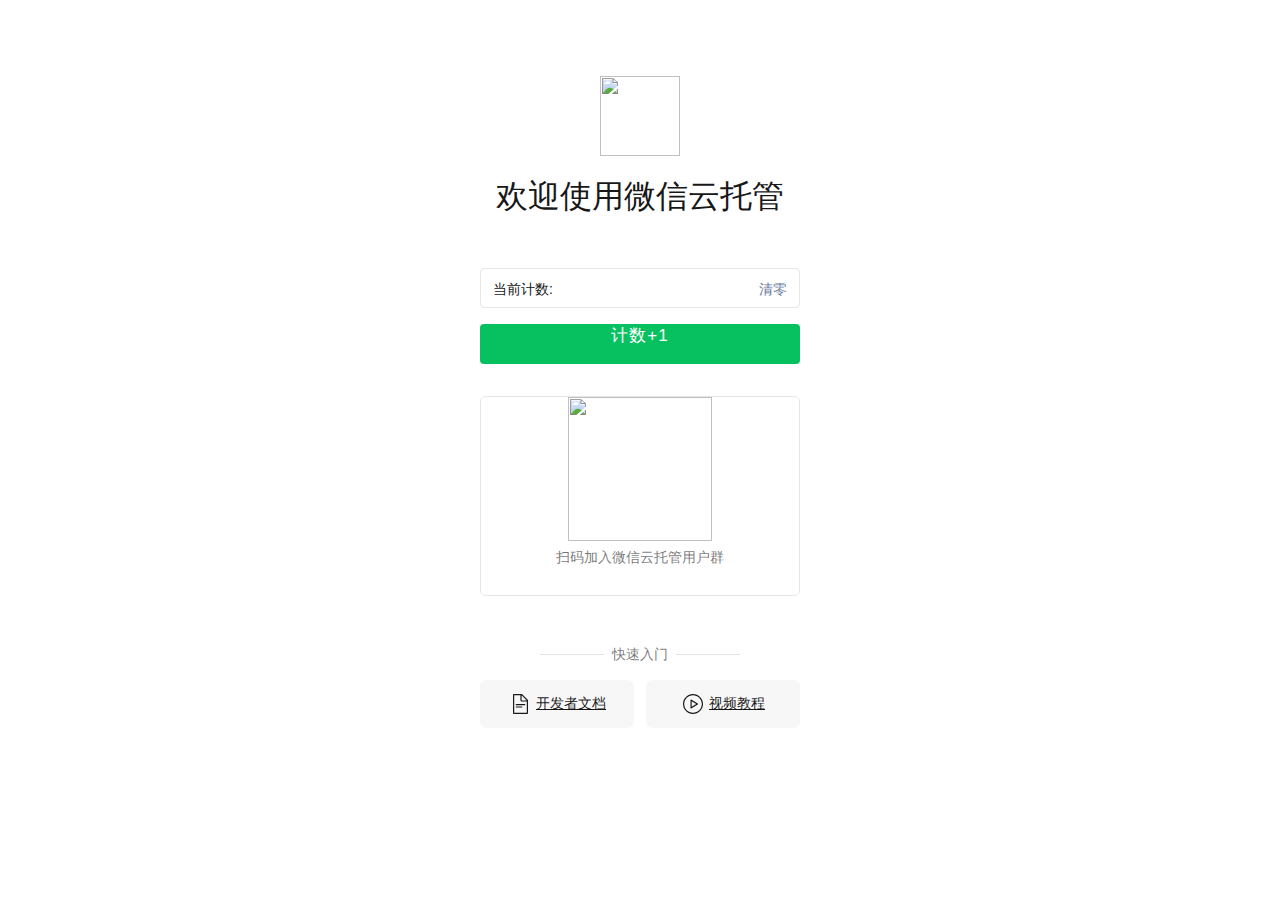
==== index.html @ 98ef762c "init" ====
<!DOCTYPE html>
<html>

<head>
  <meta charset="utf-8" />
  <link rel="shortcut icon"
    href="https://static-index-4gtuqm3bfa95c963-1304825656.tcloudbaseapp.com/official-website/favicon.svg"
    mce_href="https://static-index-4gtuqm3bfa95c963-1304825656.tcloudbaseapp.com/official-website/favicon.svg"
    type="image/x-icon" />
  <meta name="viewport"
    content="width=device-width, initial-scale=1.0, minimum-scale=1.0, maximum-scale=1.0, user-scalable=no" />
  <link href="https://cdn.jsdelivr.net/npm/bootstrap@5.1.3/dist/css/bootstrap.min.css" rel="stylesheet"
    integrity="sha384-1BmE4kWBq78iYhFldvKuhfTAU6auU8tT94WrHftjDbrCEXSU1oBoqyl2QvZ6jIW3" crossorigin="anonymous" />
  <title>欢迎使用微信云托管</title>
  <style>
    body {
      font-family: -apple-system, BlinkMacSystemFont, "Segoe UI", "Droid Sans", "Helvetica Neue", "PingFang SC", "Hiragino Sans GB", "Droid Sans Fallback", "Microsoft YaHei", sans-serif;
    }

    .title-logo {
      width: 80px;
      height: 80px;
    }

    .container {
      display: flex;
      flex-direction: column;
      align-items: center;
    }

    @media screen and (min-width:1200px) {
      body .container {
        margin-top: 160px;
        margin-bottom: 272px;
      }
    }

    @media screen and (max-width:1919px) {
      body .container {
        margin-top: 76px;
        margin-bottom: 128px;
      }
    }

    .container {
      display: flex;
      flex-direction: column;
      align-items: center;
    }

    .count-button {
      width: 320px;
      height: 40px;
      box-sizing: border-box;
      margin: 16px 8px;
      font-weight: 500;
      font-size: 17px;
      color: #FFFFFF;
      letter-spacing: 1px;
      text-align: center;
      border-radius: 4px;
    }

    .count-number {
      align-self: flex-start;
      opacity: 0.9;
      font-weight: 500;
      font-size: 14px;
      color: #000000;
    }

    .count-reset {
      color: #576b95;
      cursor: pointer;
      margin-left: auto;
    }

    .count-text {
      width: 320px;
      height: 40px;
      padding: 0 12px;
      margin: 0 auto;
      line-height: 40px;
      text-align: left;
      display: flex;
      border: 1px solid rgba(0, 0, 0, 0.1);
      border-radius: 4px;
      opacity: 0.9;
      box-sizing: border-box;
      font-weight: 400;
      font-size: 14px;
      color: #000000;
    }

    .quote {
      font-size: 12px;
    }

    .qrcode {
      height: 144px;
      width: 144px;
      display: block;
      margin: 0 auto;
    }

    .title {
      display: flex;
      align-items: center;
      justify-content: center;
      flex-direction: column;
      width: 320px;
    }

    .title-text {
      width: 320px;
      height: 48px;
      text-align: center;
      margin-top: 16px;
      font-size: 32px;
      opacity: 0.9;
      font-weight: 500;
      font-size: 32px;
      color: #000000;
      letter-spacing: 0;
      line-height: 48px;
    }

    .counter-container {
      margin-top: 48px;
    }

    .hr {
      text-align: center;
      position: relative;
      z-index: 2;
      height: 20px;
      line-height: 20px;
    }

    .hr::after {
      position: absolute;
      content: '';
      top: 10px;
      left: 60px;
      width: 200px;
      border-bottom: 1px solid rgba(0, 0, 0, .1);
      z-index: -1;
    }

    .hr small {
      display: inline-block;
      background-color: white;
    }

    .hr-text {
      display: inline-block;
      height: 20px;
      font-weight: 400;
      font-size: 14px;
      color: rgba(0, 0, 0, 0.55);
      letter-spacing: 0;
      text-align: center;
      z-index: 2;
      background-color: white;
      padding: 0 8px;
      line-height: 20px;
    }

    .link-button {
      width: 154px;
      height: 48px;
      box-sizing: border-box;
      font-weight: 400;
      font-size: 14px;
      color: rgba(0, 0, 0, 0.90);
      letter-spacing: 0;
      text-align: center;
      background: rgba(0, 0, 0, 0.03);
      border-radius: 6px;
      display: flex;
      align-items: center;
      justify-content: center;
    }

    .card {
      margin-top: 16px;
      width: 320px;
      height: 200px;
      box-sizing: border-box;
      border: 1px solid rgba(0, 0, 0, 0.10);
      border-radius: 5.71px;
      position: relative;
    }

    .card-text {
      text-align: center;
      font-weight: 400;
      font-size: 14px;
      color: rgba(0, 0, 0, 0.55);
      letter-spacing: 0;
    }
  </style>
</head>

<body>
  <div class="container">
    <div class="title">
      <img class="title-logo"
        src="https://static-index-4gtuqm3bfa95c963-1304825656.tcloudbaseapp.com/official-website/favicon.svg" />
      <div style="display: inline; margin-bottom: 48px" class="title-text">欢迎使用微信云托管</div>
    </div>
    <div style="text-align: center; display: flex; flex-direction: column; align-items: center; margin: 0">
      <span class="count-text">
        <span style="margin-right: 16px;">当前计数:</span>
        <span class="count-number"></span>
        <span class="count-reset" onclick="set('clear')">清零</span>
      </span>
      <a class="btn btn-success btn-lg count-button" style="background: #07c160; border: 0"
        onclick="set('inc')">计数+1</a>
      <div class="card" style="width: 320px; margin-bottom: 48px;">
        <div class="card-body">
          <img class="qrcode middle"
            src="https://qcloudimg.tencent-cloud.cn/raw/89b46988d3cd73d8a56e76a1b82bb377.png" />
          <small class="card-text" style="display: flex; justify-content: center; margin-top: 8px">扫码加入微信云托管用户群</small>
        </div>
      </div>
      <div>
        <div class="hr">
          <span class="hr-text">快速入门</span>
        </div>
        <div style="display: flex; justify-content: space-between; margin-top: 16px;">
          <a class="btn btn-light btn-lg link-button" style="border: 0; box-shadow: none; margin-right: 12px;"
            href="https://developers.weixin.qq.com/miniprogram/dev/wxcloudrun/src/basic/intro.html" target="_blank"
            rel="noopener noreferrer">
            <svg xmlns="http://www.w3.org/2000/svg" xmlns:xlink="http://www.w3.org/1999/xlink" width="24px"
              height="24px" viewBox="0 0 24 24">
              <title>icons_outline_warrant copy</title>
              <g id="icons_outline_warrant-copy" stroke="none" stroke-width="1" fill="none" fill-rule="evenodd">
                <g id="0.&#x56FE;&#x6807;/&#x7EBF;&#x578B;/icons_outlined_copy">
                  <rect id="Rectangle" x="0" y="0" width="20" height="20"></rect>
                  <path
                    d="M13.9979043,2 L20,8 L20,21.0013542 C20,21.5542301 19.5541613,22 19.0041915,22 L5.99580851,22 C5.44892021,22 5,21.552891 5,21.0013542 L5,2.99864581 C5,2.44576991 5.44583866,2 5.99580851,2 L13.9979043,2 Z M12.399,3.2 L6.2,3.2 L6.2,20.8 L18.8,20.8 L18.8,9.6 L14,9.6 C13.1163444,9.6 12.4,8.8836556 12.4,8 L12.399,3.2 Z M14.2,14.4 L14.2,15.6 L7.8,15.6 L7.8,14.4 L14.2,14.4 Z M17.2,12 L17.2,13.2 L7.8,13.2 L7.8,12 L17.2,12 Z M13.599,3.299 L13.6,8 C13.6,8.2209139 13.7790861,8.4 14,8.4 L18.703,8.4 L13.599,3.299 Z"
                    id="Combined-Shape" fill-opacity="0.9" fill="#000000"></path>
                </g>
              </g>
            </svg>
            <span style="margin-left: 4px">开发者文档</span></a>
          <a class="btn btn-light btn-lg link-button" style="border: 0; box-shadow: none;"
            href="https://developers.weixin.qq.com/community/business/course/00068c2c0106c0667f5b01d015b80d"
            target="_blank" rel="noopener noreferrer">
            <svg xmlns="http://www.w3.org/2000/svg" xmlns:xlink="http://www.w3.org/1999/xlink" width="24px"
              height="24px" viewBox="0 0 24 24">
              <title>icons_outlined_play</title>
              <g id="&#x573A;&#x666F;&#x5316;&#x90E8;&#x7F72;" stroke="none" stroke-width="1" fill="none"
                fill-rule="evenodd">
                <g id="icons_outlined_play">
                  <rect id="Rectangle-664" x="0" y="0" width="20" height="20"></rect>
                  <path
                    d="M12,20.8 C16.8601058,20.8 20.8,16.8601058 20.8,12 C20.8,7.1398942 16.8601058,3.2 12,3.2 C7.1398942,3.2 3.2,7.1398942 3.2,12 C3.2,16.8601058 7.1398942,20.8 12,20.8 Z M12,22 C6.4771525,22 2,17.5228475 2,12 C2,6.4771525 6.4771525,2 12,2 C17.5228475,2 22,6.4771525 22,12 C22,17.5228475 17.5228475,22 12,22 Z M10.7,14.8349028 L15.2358445,12 L10.7,9.16509717 L10.7,14.8349028 Z M10.2649995,7.47812467 L16.8216014,11.5760008 C17.0557696,11.722356 17.1269562,12.0308312 16.980601,12.2649995 C16.9403607,12.329384 16.8859859,12.3837588 16.8216014,12.4239992 L10.2649995,16.5218753 C10.0308312,16.6682305 9.72235601,16.5970439 9.57600085,16.3628756 C9.52633472,16.2834098 9.5,16.191586 9.5,16.0978762 L9.5,7.90212382 C9.5,7.62598145 9.72385763,7.40212382 10,7.40212382 C10.0937099,7.40212382 10.1855337,7.42845854 10.2649995,7.47812467 Z"
                    id="Oval-78" fill-opacity="0.9" fill="#000000"></path>
                </g>
              </g>
            </svg>
            <span style="margin-left: 4px">视频教程</span></a>
        </div>
      </div>
    </div>
  </div>
</body>
<script src="https://mat1.gtimg.com/www/asset/lib/jquery/jquery/jquery-1.11.1.min.js"></script>
<script src="https://cdn.jsdelivr.net/npm/bootstrap@5.1.3/dist/js/bootstrap.bundle.min.js"
  integrity="sha384-ka7Sk0Gln4gmtz2MlQnikT1wXgYsOg+OMhuP+IlRH9sENBO0LRn5q+8nbTov4+1p" crossorigin="anonymous"></script>
<script>
  init();
  function init() {
    $.ajax("/api/count", {
      method: "get",
    }).done(function (res) {
      if (res && res.data !== undefined) {
        $(".count-number").html(res.data);
      }
    });
  }
  function set(action) {
    $.ajax("/api/count", {
      method: "POST",
      contentType: "application/json; charset=utf-8",
      dataType: "json",
      data: JSON.stringify({
        action: action,
      }),
    }).done(function (res) {
      if (res && res.data !== undefined) {
        $(".count-number").html(res.data);
      }
    });
  }
</script>

</html>
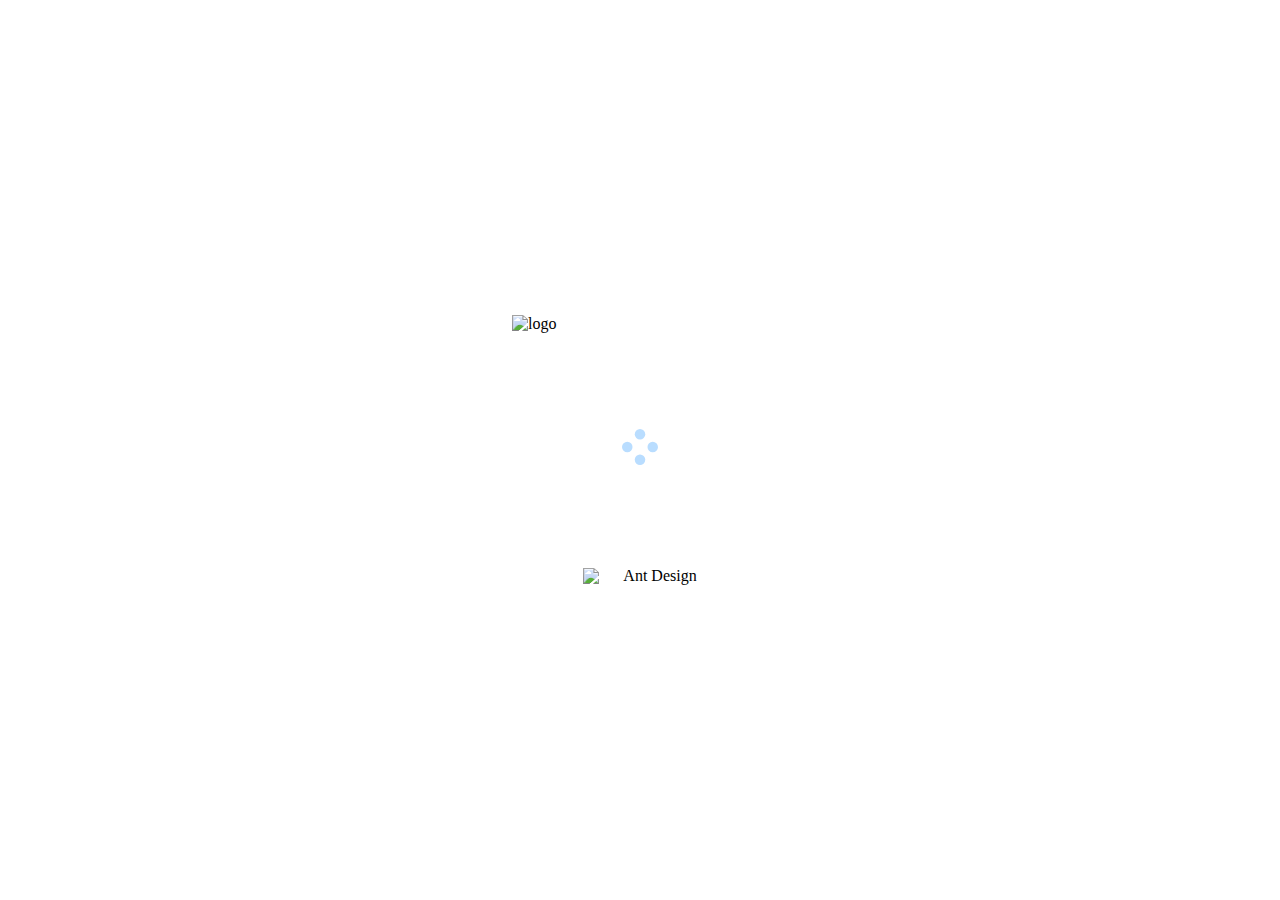
==== commit eeaddc17: "modify account" ====
--- a/index.html
+++ b/index.html
@@ -1,300 +1,260 @@
 <!DOCTYPE html>
-<html>
-
-<head>
-  <meta charset="utf-8" />
-  <link rel="shortcut icon"
-    href="https://static-index-4gtuqm3bfa95c963-1304825656.tcloudbaseapp.com/official-website/favicon.svg"
-    mce_href="https://static-index-4gtuqm3bfa95c963-1304825656.tcloudbaseapp.com/official-website/favicon.svg"
-    type="image/x-icon" />
-  <meta name="viewport"
-    content="width=device-width, initial-scale=1.0, minimum-scale=1.0, maximum-scale=1.0, user-scalable=no" />
-  <link href="https://cdn.jsdelivr.net/npm/bootstrap@5.1.3/dist/css/bootstrap.min.css" rel="stylesheet"
-    integrity="sha384-1BmE4kWBq78iYhFldvKuhfTAU6auU8tT94WrHftjDbrCEXSU1oBoqyl2QvZ6jIW3" crossorigin="anonymous" />
-  <title>欢迎使用微信云托管</title>
-  <style>
-    body {
-      font-family: -apple-system, BlinkMacSystemFont, "Segoe UI", "Droid Sans", "Helvetica Neue", "PingFang SC", "Hiragino Sans GB", "Droid Sans Fallback", "Microsoft YaHei", sans-serif;
-    }
-
-    .title-logo {
-      width: 80px;
-      height: 80px;
-    }
-
-    .container {
-      display: flex;
-      flex-direction: column;
-      align-items: center;
-    }
-
-    @media screen and (min-width:1200px) {
-      body .container {
-        margin-top: 160px;
-        margin-bottom: 272px;
-      }
-    }
-
-    @media screen and (max-width:1919px) {
-      body .container {
-        margin-top: 76px;
-        margin-bottom: 128px;
-      }
-    }
-
-    .container {
-      display: flex;
-      flex-direction: column;
-      align-items: center;
-    }
-
-    .count-button {
-      width: 320px;
-      height: 40px;
-      box-sizing: border-box;
-      margin: 16px 8px;
-      font-weight: 500;
-      font-size: 17px;
-      color: #FFFFFF;
-      letter-spacing: 1px;
-      text-align: center;
-      border-radius: 4px;
-    }
-
-    .count-number {
-      align-self: flex-start;
-      opacity: 0.9;
-      font-weight: 500;
-      font-size: 14px;
-      color: #000000;
-    }
-
-    .count-reset {
-      color: #576b95;
-      cursor: pointer;
-      margin-left: auto;
-    }
-
-    .count-text {
-      width: 320px;
-      height: 40px;
-      padding: 0 12px;
-      margin: 0 auto;
-      line-height: 40px;
-      text-align: left;
-      display: flex;
-      border: 1px solid rgba(0, 0, 0, 0.1);
-      border-radius: 4px;
-      opacity: 0.9;
-      box-sizing: border-box;
-      font-weight: 400;
-      font-size: 14px;
-      color: #000000;
-    }
-
-    .quote {
-      font-size: 12px;
-    }
-
-    .qrcode {
-      height: 144px;
-      width: 144px;
-      display: block;
-      margin: 0 auto;
-    }
-
-    .title {
-      display: flex;
-      align-items: center;
-      justify-content: center;
-      flex-direction: column;
-      width: 320px;
-    }
-
-    .title-text {
-      width: 320px;
-      height: 48px;
-      text-align: center;
-      margin-top: 16px;
-      font-size: 32px;
-      opacity: 0.9;
-      font-weight: 500;
-      font-size: 32px;
-      color: #000000;
-      letter-spacing: 0;
-      line-height: 48px;
-    }
-
-    .counter-container {
-      margin-top: 48px;
-    }
-
-    .hr {
-      text-align: center;
-      position: relative;
-      z-index: 2;
-      height: 20px;
-      line-height: 20px;
-    }
-
-    .hr::after {
-      position: absolute;
-      content: '';
-      top: 10px;
-      left: 60px;
-      width: 200px;
-      border-bottom: 1px solid rgba(0, 0, 0, .1);
-      z-index: -1;
-    }
-
-    .hr small {
-      display: inline-block;
-      background-color: white;
-    }
-
-    .hr-text {
-      display: inline-block;
-      height: 20px;
-      font-weight: 400;
-      font-size: 14px;
-      color: rgba(0, 0, 0, 0.55);
-      letter-spacing: 0;
-      text-align: center;
-      z-index: 2;
-      background-color: white;
-      padding: 0 8px;
-      line-height: 20px;
-    }
-
-    .link-button {
-      width: 154px;
-      height: 48px;
-      box-sizing: border-box;
-      font-weight: 400;
-      font-size: 14px;
-      color: rgba(0, 0, 0, 0.90);
-      letter-spacing: 0;
-      text-align: center;
-      background: rgba(0, 0, 0, 0.03);
-      border-radius: 6px;
-      display: flex;
-      align-items: center;
-      justify-content: center;
-    }
-
-    .card {
-      margin-top: 16px;
-      width: 320px;
-      height: 200px;
-      box-sizing: border-box;
-      border: 1px solid rgba(0, 0, 0, 0.10);
-      border-radius: 5.71px;
-      position: relative;
-    }
-
-    .card-text {
-      text-align: center;
-      font-weight: 400;
-      font-size: 14px;
-      color: rgba(0, 0, 0, 0.55);
-      letter-spacing: 0;
-    }
-  </style>
-</head>
-
-<body>
-  <div class="container">
-    <div class="title">
-      <img class="title-logo"
-        src="https://static-index-4gtuqm3bfa95c963-1304825656.tcloudbaseapp.com/official-website/favicon.svg" />
-      <div style="display: inline; margin-bottom: 48px" class="title-text">欢迎使用微信云托管</div>
-    </div>
-    <div style="text-align: center; display: flex; flex-direction: column; align-items: center; margin: 0">
-      <span class="count-text">
-        <span style="margin-right: 16px;">当前计数:</span>
-        <span class="count-number"></span>
-        <span class="count-reset" onclick="set('clear')">清零</span>
-      </span>
-      <a class="btn btn-success btn-lg count-button" style="background: #07c160; border: 0"
-        onclick="set('inc')">计数+1</a>
-      <div class="card" style="width: 320px; margin-bottom: 48px;">
-        <div class="card-body">
-          <img class="qrcode middle"
-            src="https://qcloudimg.tencent-cloud.cn/raw/89b46988d3cd73d8a56e76a1b82bb377.png" />
-          <small class="card-text" style="display: flex; justify-content: center; margin-top: 8px">扫码加入微信云托管用户群</small>
+<html lang="en">
+  <head>
+    <meta charset="UTF-8" />
+    <meta name="theme-color" content="#1890ff" />
+    <meta http-equiv="X-UA-Compatible" content="IE=edge" />
+    <meta
+      name="keywords"
+      content="antd,umi,umijs,ant design,Scaffolding, layout, Ant Design, project, Pro, admin, console, homepage, out-of-the-box, middle and back office, solution, component library"
+    />
+    <meta
+      name="description"
+      content="
+    An out-of-box UI solution for enterprise applications as a React boilerplate."
+    />
+    <meta
+      name="description"
+      content="
+      Out-of-the-box mid-stage front-end/design solution."
+    />
+    <meta
+      name="viewport"
+      content="width=device-width, initial-scale=1.0, maximum-scale=1.0, user-scalable=0"
+    />
+    <title>新发地后台管理系统</title>
+    <link rel="icon" href="/favicon.ico" type="image/x-icon" />
+    <link rel="stylesheet" href="/umi.f733332f.css" />
+    <script>
+      window.routerBase = "/";
+    </script>
+    <script>
+      //! umi version: 3.5.41
+    </script>
+  </head>
+
+  <body>
+    <noscript>
+      <div class="noscript-container">
+        Hi there! Please
+        <div class="noscript-enableJS">
+          <a
+            href="https://www.enablejavascript.io/en"
+            target="_blank"
+            rel="noopener noreferrer"
+          >
+            <b>enable Javascript</b>
+          </a>
         </div>
+        in your browser to use Ant Design, Out-of-the-box mid-stage front/design
+        solution!
       </div>
-      <div>
-        <div class="hr">
-          <span class="hr-text">快速入门</span>
+    </noscript>
+    <div id="root">
+      <style>
+        html,
+        body,
+        #root {
+          height: 100%;
+          margin: 0;
+          padding: 0;
+        }
+
+        #root {
+          background-repeat: no-repeat;
+          background-size: 100% auto;
+        }
+
+        .noscript-container {
+          display: flex;
+          align-content: center;
+          justify-content: center;
+          margin-top: 90px;
+          font-size: 20px;
+          font-family: "Lucida Sans", "Lucida Sans Regular", "Lucida Grande",
+            "Lucida Sans Unicode", Geneva, Verdana, sans-serif;
+        }
+
+        .noscript-enableJS {
+          padding-right: 3px;
+          padding-left: 3px;
+        }
+
+        .page-loading-warp {
+          display: flex;
+          align-items: center;
+          justify-content: center;
+          padding: 98px;
+        }
+
+        .ant-spin {
+          position: absolute;
+          display: none;
+          -webkit-box-sizing: border-box;
+          box-sizing: border-box;
+          margin: 0;
+          padding: 0;
+          color: rgba(0, 0, 0, 0.65);
+          color: #1890ff;
+          font-size: 14px;
+          font-variant: tabular-nums;
+          line-height: 1.5;
+          text-align: center;
+          list-style: none;
+          opacity: 0;
+          -webkit-transition: -webkit-transform 0.3s
+            cubic-bezier(0.78, 0.14, 0.15, 0.86);
+          transition: -webkit-transform 0.3s
+            cubic-bezier(0.78, 0.14, 0.15, 0.86);
+          transition: transform 0.3s cubic-bezier(0.78, 0.14, 0.15, 0.86);
+          transition: transform 0.3s cubic-bezier(0.78, 0.14, 0.15, 0.86),
+            -webkit-transform 0.3s cubic-bezier(0.78, 0.14, 0.15, 0.86);
+          -webkit-font-feature-settings: "tnum";
+          font-feature-settings: "tnum";
+        }
+
+        .ant-spin-spinning {
+          position: static;
+          display: inline-block;
+          opacity: 1;
+        }
+
+        .ant-spin-dot {
+          position: relative;
+          display: inline-block;
+          width: 20px;
+          height: 20px;
+          font-size: 20px;
+        }
+
+        .ant-spin-dot-item {
+          position: absolute;
+          display: block;
+          width: 9px;
+          height: 9px;
+          background-color: #1890ff;
+          border-radius: 100%;
+          -webkit-transform: scale(0.75);
+          -ms-transform: scale(0.75);
+          transform: scale(0.75);
+          -webkit-transform-origin: 50% 50%;
+          -ms-transform-origin: 50% 50%;
+          transform-origin: 50% 50%;
+          opacity: 0.3;
+          -webkit-animation: antspinmove 1s infinite linear alternate;
+          animation: antSpinMove 1s infinite linear alternate;
+        }
+
+        .ant-spin-dot-item:nth-child(1) {
+          top: 0;
+          left: 0;
+        }
+
+        .ant-spin-dot-item:nth-child(2) {
+          top: 0;
+          right: 0;
+          -webkit-animation-delay: 0.4s;
+          animation-delay: 0.4s;
+        }
+
+        .ant-spin-dot-item:nth-child(3) {
+          right: 0;
+          bottom: 0;
+          -webkit-animation-delay: 0.8s;
+          animation-delay: 0.8s;
+        }
+
+        .ant-spin-dot-item:nth-child(4) {
+          bottom: 0;
+          left: 0;
+          -webkit-animation-delay: 1.2s;
+          animation-delay: 1.2s;
+        }
+
+        .ant-spin-dot-spin {
+          -webkit-transform: rotate(45deg);
+          -ms-transform: rotate(45deg);
+          transform: rotate(45deg);
+          -webkit-animation: antrotate 1.2s infinite linear;
+          animation: antRotate 1.2s infinite linear;
+        }
+
+        .ant-spin-lg .ant-spin-dot {
+          width: 32px;
+          height: 32px;
+          font-size: 32px;
+        }
+
+        .ant-spin-lg .ant-spin-dot i {
+          width: 14px;
+          height: 14px;
+        }
+
+        @media all and (-ms-high-contrast: none), (-ms-high-contrast: active) {
+          .ant-spin-blur {
+            background: #fff;
+            opacity: 0.5;
+          }
+        }
+
+        @-webkit-keyframes antSpinMove {
+          to {
+            opacity: 1;
+          }
+        }
+
+        @keyframes antSpinMove {
+          to {
+            opacity: 1;
+          }
+        }
+
+        @-webkit-keyframes antRotate {
+          to {
+            -webkit-transform: rotate(405deg);
+            transform: rotate(405deg);
+          }
+        }
+
+        @keyframes antRotate {
+          to {
+            -webkit-transform: rotate(405deg);
+            transform: rotate(405deg);
+          }
+        }
+      </style>
+      <div
+        style="
+          display: flex;
+          flex-direction: column;
+          align-items: center;
+          justify-content: center;
+          height: 100%;
+          min-height: 420px;
+        "
+      >
+        <img src="/pro_icon.svg" alt="logo" width="256" />
+        <div class="page-loading-warp">
+          <div class="ant-spin ant-spin-lg ant-spin-spinning">
+            <span class="ant-spin-dot ant-spin-dot-spin"
+              ><i class="ant-spin-dot-item"></i><i class="ant-spin-dot-item"></i
+              ><i class="ant-spin-dot-item"></i><i class="ant-spin-dot-item"></i
+            ></span>
+          </div>
         </div>
-        <div style="display: flex; justify-content: space-between; margin-top: 16px;">
-          <a class="btn btn-light btn-lg link-button" style="border: 0; box-shadow: none; margin-right: 12px;"
-            href="https://developers.weixin.qq.com/miniprogram/dev/wxcloudrun/src/basic/intro.html" target="_blank"
-            rel="noopener noreferrer">
-            <svg xmlns="http://www.w3.org/2000/svg" xmlns:xlink="http://www.w3.org/1999/xlink" width="24px"
-              height="24px" viewBox="0 0 24 24">
-              <title>icons_outline_warrant copy</title>
-              <g id="icons_outline_warrant-copy" stroke="none" stroke-width="1" fill="none" fill-rule="evenodd">
-                <g id="0.&#x56FE;&#x6807;/&#x7EBF;&#x578B;/icons_outlined_copy">
-                  <rect id="Rectangle" x="0" y="0" width="20" height="20"></rect>
-                  <path
-                    d="M13.9979043,2 L20,8 L20,21.0013542 C20,21.5542301 19.5541613,22 19.0041915,22 L5.99580851,22 C5.44892021,22 5,21.552891 5,21.0013542 L5,2.99864581 C5,2.44576991 5.44583866,2 5.99580851,2 L13.9979043,2 Z M12.399,3.2 L6.2,3.2 L6.2,20.8 L18.8,20.8 L18.8,9.6 L14,9.6 C13.1163444,9.6 12.4,8.8836556 12.4,8 L12.399,3.2 Z M14.2,14.4 L14.2,15.6 L7.8,15.6 L7.8,14.4 L14.2,14.4 Z M17.2,12 L17.2,13.2 L7.8,13.2 L7.8,12 L17.2,12 Z M13.599,3.299 L13.6,8 C13.6,8.2209139 13.7790861,8.4 14,8.4 L18.703,8.4 L13.599,3.299 Z"
-                    id="Combined-Shape" fill-opacity="0.9" fill="#000000"></path>
-                </g>
-              </g>
-            </svg>
-            <span style="margin-left: 4px">开发者文档</span></a>
-          <a class="btn btn-light btn-lg link-button" style="border: 0; box-shadow: none;"
-            href="https://developers.weixin.qq.com/community/business/course/00068c2c0106c0667f5b01d015b80d"
-            target="_blank" rel="noopener noreferrer">
-            <svg xmlns="http://www.w3.org/2000/svg" xmlns:xlink="http://www.w3.org/1999/xlink" width="24px"
-              height="24px" viewBox="0 0 24 24">
-              <title>icons_outlined_play</title>
-              <g id="&#x573A;&#x666F;&#x5316;&#x90E8;&#x7F72;" stroke="none" stroke-width="1" fill="none"
-                fill-rule="evenodd">
-                <g id="icons_outlined_play">
-                  <rect id="Rectangle-664" x="0" y="0" width="20" height="20"></rect>
-                  <path
-                    d="M12,20.8 C16.8601058,20.8 20.8,16.8601058 20.8,12 C20.8,7.1398942 16.8601058,3.2 12,3.2 C7.1398942,3.2 3.2,7.1398942 3.2,12 C3.2,16.8601058 7.1398942,20.8 12,20.8 Z M12,22 C6.4771525,22 2,17.5228475 2,12 C2,6.4771525 6.4771525,2 12,2 C17.5228475,2 22,6.4771525 22,12 C22,17.5228475 17.5228475,22 12,22 Z M10.7,14.8349028 L15.2358445,12 L10.7,9.16509717 L10.7,14.8349028 Z M10.2649995,7.47812467 L16.8216014,11.5760008 C17.0557696,11.722356 17.1269562,12.0308312 16.980601,12.2649995 C16.9403607,12.329384 16.8859859,12.3837588 16.8216014,12.4239992 L10.2649995,16.5218753 C10.0308312,16.6682305 9.72235601,16.5970439 9.57600085,16.3628756 C9.52633472,16.2834098 9.5,16.191586 9.5,16.0978762 L9.5,7.90212382 C9.5,7.62598145 9.72385763,7.40212382 10,7.40212382 C10.0937099,7.40212382 10.1855337,7.42845854 10.2649995,7.47812467 Z"
-                    id="Oval-78" fill-opacity="0.9" fill="#000000"></path>
-                </g>
-              </g>
-            </svg>
-            <span style="margin-left: 4px">视频教程</span></a>
+        <div
+          style="display: flex; align-items: center; justify-content: center"
+        >
+          <img
+            src="https://gw.alipayobjects.com/zos/rmsportal/KDpgvguMpGfqaHPjicRK.svg"
+            width="32"
+            style="margin-right: 8px"
+          />
+          Ant Design
         </div>
       </div>
     </div>
-  </div>
-</body>
-<script src="https://mat1.gtimg.com/www/asset/lib/jquery/jquery/jquery-1.11.1.min.js"></script>
-<script src="https://cdn.jsdelivr.net/npm/bootstrap@5.1.3/dist/js/bootstrap.bundle.min.js"
-  integrity="sha384-ka7Sk0Gln4gmtz2MlQnikT1wXgYsOg+OMhuP+IlRH9sENBO0LRn5q+8nbTov4+1p" crossorigin="anonymous"></script>
-<script>
-  init();
-  function init() {
-    $.ajax("/api/count", {
-      method: "get",
-    }).done(function (res) {
-      if (res && res.data !== undefined) {
-        $(".count-number").html(res.data);
-      }
-    });
-  }
-  function set(action) {
-    $.ajax("/api/count", {
-      method: "POST",
-      contentType: "application/json; charset=utf-8",
-      dataType: "json",
-      data: JSON.stringify({
-        action: action,
-      }),
-    }).done(function (res) {
-      if (res && res.data !== undefined) {
-        $(".count-number").html(res.data);
-      }
-    });
-  }
-</script>
-
-</html>+
+    <script src="/umi.5571ddbd.js"></script>
+  </body>
+</html>
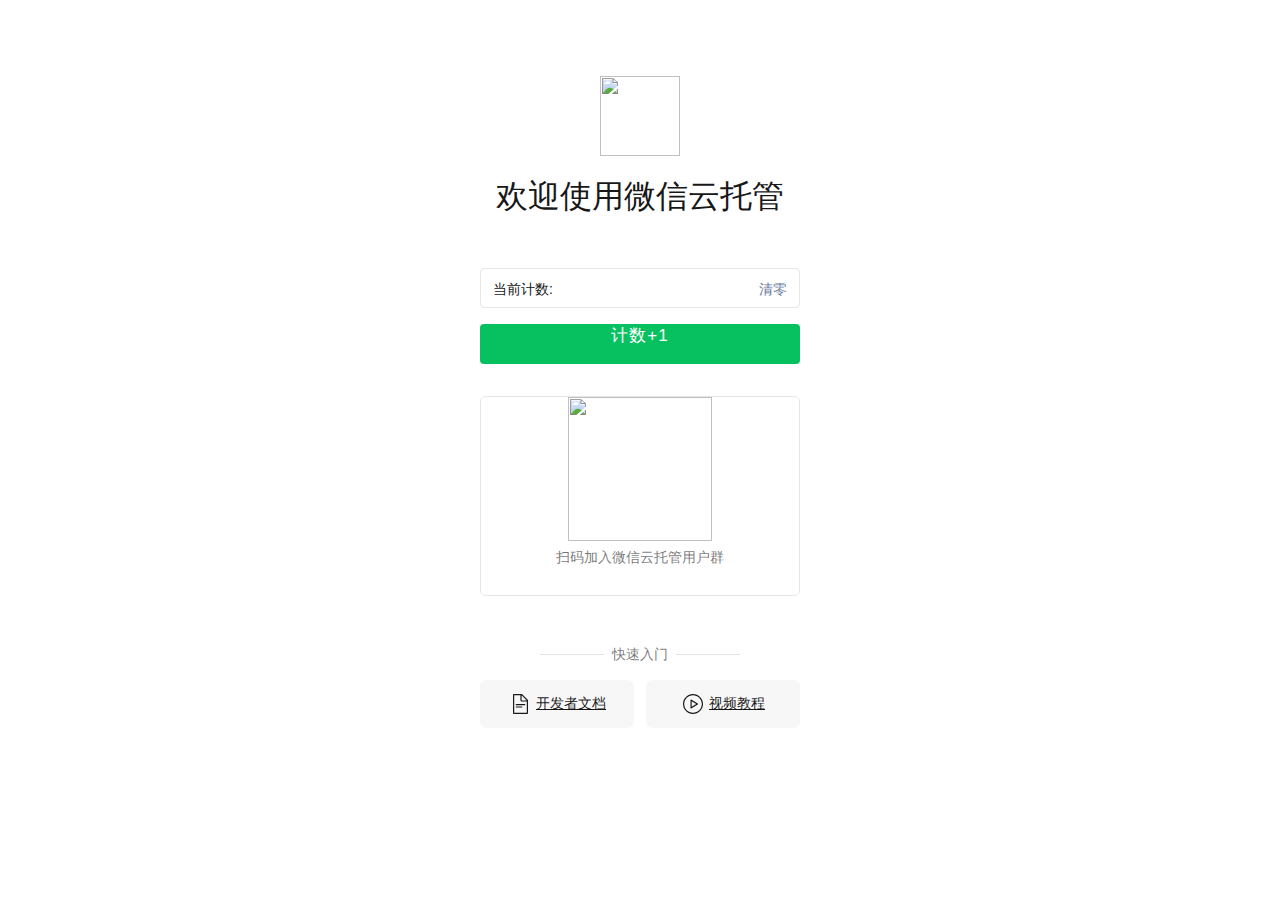
==== commit 1f1d702f: "fix" ====
--- a/index.html
+++ b/index.html
@@ -1,260 +1,300 @@
 <!DOCTYPE html>
-<html lang="en">
-  <head>
-    <meta charset="UTF-8" />
-    <meta name="theme-color" content="#1890ff" />
-    <meta http-equiv="X-UA-Compatible" content="IE=edge" />
-    <meta
-      name="keywords"
-      content="antd,umi,umijs,ant design,Scaffolding, layout, Ant Design, project, Pro, admin, console, homepage, out-of-the-box, middle and back office, solution, component library"
-    />
-    <meta
-      name="description"
-      content="
-    An out-of-box UI solution for enterprise applications as a React boilerplate."
-    />
-    <meta
-      name="description"
-      content="
-      Out-of-the-box mid-stage front-end/design solution."
-    />
-    <meta
-      name="viewport"
-      content="width=device-width, initial-scale=1.0, maximum-scale=1.0, user-scalable=0"
-    />
-    <title>新发地后台管理系统</title>
-    <link rel="icon" href="/favicon.ico" type="image/x-icon" />
-    <link rel="stylesheet" href="/umi.f733332f.css" />
-    <script>
-      window.routerBase = "/";
-    </script>
-    <script>
-      //! umi version: 3.5.41
-    </script>
-  </head>
-
-  <body>
-    <noscript>
-      <div class="noscript-container">
-        Hi there! Please
-        <div class="noscript-enableJS">
-          <a
-            href="https://www.enablejavascript.io/en"
-            target="_blank"
-            rel="noopener noreferrer"
-          >
-            <b>enable Javascript</b>
-          </a>
-        </div>
-        in your browser to use Ant Design, Out-of-the-box mid-stage front/design
-        solution!
-      </div>
-    </noscript>
-    <div id="root">
-      <style>
-        html,
-        body,
-        #root {
-          height: 100%;
-          margin: 0;
-          padding: 0;
-        }
-
-        #root {
-          background-repeat: no-repeat;
-          background-size: 100% auto;
-        }
-
-        .noscript-container {
-          display: flex;
-          align-content: center;
-          justify-content: center;
-          margin-top: 90px;
-          font-size: 20px;
-          font-family: "Lucida Sans", "Lucida Sans Regular", "Lucida Grande",
-            "Lucida Sans Unicode", Geneva, Verdana, sans-serif;
-        }
-
-        .noscript-enableJS {
-          padding-right: 3px;
-          padding-left: 3px;
-        }
-
-        .page-loading-warp {
-          display: flex;
-          align-items: center;
-          justify-content: center;
-          padding: 98px;
-        }
-
-        .ant-spin {
-          position: absolute;
-          display: none;
-          -webkit-box-sizing: border-box;
-          box-sizing: border-box;
-          margin: 0;
-          padding: 0;
-          color: rgba(0, 0, 0, 0.65);
-          color: #1890ff;
-          font-size: 14px;
-          font-variant: tabular-nums;
-          line-height: 1.5;
-          text-align: center;
-          list-style: none;
-          opacity: 0;
-          -webkit-transition: -webkit-transform 0.3s
-            cubic-bezier(0.78, 0.14, 0.15, 0.86);
-          transition: -webkit-transform 0.3s
-            cubic-bezier(0.78, 0.14, 0.15, 0.86);
-          transition: transform 0.3s cubic-bezier(0.78, 0.14, 0.15, 0.86);
-          transition: transform 0.3s cubic-bezier(0.78, 0.14, 0.15, 0.86),
-            -webkit-transform 0.3s cubic-bezier(0.78, 0.14, 0.15, 0.86);
-          -webkit-font-feature-settings: "tnum";
-          font-feature-settings: "tnum";
-        }
-
-        .ant-spin-spinning {
-          position: static;
-          display: inline-block;
-          opacity: 1;
-        }
-
-        .ant-spin-dot {
-          position: relative;
-          display: inline-block;
-          width: 20px;
-          height: 20px;
-          font-size: 20px;
-        }
-
-        .ant-spin-dot-item {
-          position: absolute;
-          display: block;
-          width: 9px;
-          height: 9px;
-          background-color: #1890ff;
-          border-radius: 100%;
-          -webkit-transform: scale(0.75);
-          -ms-transform: scale(0.75);
-          transform: scale(0.75);
-          -webkit-transform-origin: 50% 50%;
-          -ms-transform-origin: 50% 50%;
-          transform-origin: 50% 50%;
-          opacity: 0.3;
-          -webkit-animation: antspinmove 1s infinite linear alternate;
-          animation: antSpinMove 1s infinite linear alternate;
-        }
-
-        .ant-spin-dot-item:nth-child(1) {
-          top: 0;
-          left: 0;
-        }
-
-        .ant-spin-dot-item:nth-child(2) {
-          top: 0;
-          right: 0;
-          -webkit-animation-delay: 0.4s;
-          animation-delay: 0.4s;
-        }
-
-        .ant-spin-dot-item:nth-child(3) {
-          right: 0;
-          bottom: 0;
-          -webkit-animation-delay: 0.8s;
-          animation-delay: 0.8s;
-        }
-
-        .ant-spin-dot-item:nth-child(4) {
-          bottom: 0;
-          left: 0;
-          -webkit-animation-delay: 1.2s;
-          animation-delay: 1.2s;
-        }
-
-        .ant-spin-dot-spin {
-          -webkit-transform: rotate(45deg);
-          -ms-transform: rotate(45deg);
-          transform: rotate(45deg);
-          -webkit-animation: antrotate 1.2s infinite linear;
-          animation: antRotate 1.2s infinite linear;
-        }
-
-        .ant-spin-lg .ant-spin-dot {
-          width: 32px;
-          height: 32px;
-          font-size: 32px;
-        }
-
-        .ant-spin-lg .ant-spin-dot i {
-          width: 14px;
-          height: 14px;
-        }
-
-        @media all and (-ms-high-contrast: none), (-ms-high-contrast: active) {
-          .ant-spin-blur {
-            background: #fff;
-            opacity: 0.5;
-          }
-        }
-
-        @-webkit-keyframes antSpinMove {
-          to {
-            opacity: 1;
-          }
-        }
-
-        @keyframes antSpinMove {
-          to {
-            opacity: 1;
-          }
-        }
-
-        @-webkit-keyframes antRotate {
-          to {
-            -webkit-transform: rotate(405deg);
-            transform: rotate(405deg);
-          }
-        }
-
-        @keyframes antRotate {
-          to {
-            -webkit-transform: rotate(405deg);
-            transform: rotate(405deg);
-          }
-        }
-      </style>
-      <div
-        style="
-          display: flex;
-          flex-direction: column;
-          align-items: center;
-          justify-content: center;
-          height: 100%;
-          min-height: 420px;
-        "
-      >
-        <img src="/pro_icon.svg" alt="logo" width="256" />
-        <div class="page-loading-warp">
-          <div class="ant-spin ant-spin-lg ant-spin-spinning">
-            <span class="ant-spin-dot ant-spin-dot-spin"
-              ><i class="ant-spin-dot-item"></i><i class="ant-spin-dot-item"></i
-              ><i class="ant-spin-dot-item"></i><i class="ant-spin-dot-item"></i
-            ></span>
-          </div>
-        </div>
-        <div
-          style="display: flex; align-items: center; justify-content: center"
-        >
-          <img
-            src="https://gw.alipayobjects.com/zos/rmsportal/KDpgvguMpGfqaHPjicRK.svg"
-            width="32"
-            style="margin-right: 8px"
-          />
-          Ant Design
-        </div>
+<html>
+
+<head>
+  <meta charset="utf-8" />
+  <link rel="shortcut icon"
+        href="https://static-index-4gtuqm3bfa95c963-1304825656.tcloudbaseapp.com/official-website/favicon.svg"
+        mce_href="https://static-index-4gtuqm3bfa95c963-1304825656.tcloudbaseapp.com/official-website/favicon.svg"
+        type="image/x-icon" />
+  <meta name="viewport"
+        content="width=device-width, initial-scale=1.0, minimum-scale=1.0, maximum-scale=1.0, user-scalable=no" />
+  <link href="https://cdn.jsdelivr.net/npm/bootstrap@5.1.3/dist/css/bootstrap.min.css" rel="stylesheet"
+        integrity="sha384-1BmE4kWBq78iYhFldvKuhfTAU6auU8tT94WrHftjDbrCEXSU1oBoqyl2QvZ6jIW3" crossorigin="anonymous" />
+  <title>欢迎使用微信云托管</title>
+  <style>
+    body {
+      font-family: -apple-system, BlinkMacSystemFont, "Segoe UI", "Droid Sans", "Helvetica Neue", "PingFang SC", "Hiragino Sans GB", "Droid Sans Fallback", "Microsoft YaHei", sans-serif;
+    }
+
+    .title-logo {
+      width: 80px;
+      height: 80px;
+    }
+
+    .container {
+      display: flex;
+      flex-direction: column;
+      align-items: center;
+    }
+
+    @media screen and (min-width:1200px) {
+      body .container {
+        margin-top: 160px;
+        margin-bottom: 272px;
+      }
+    }
+
+    @media screen and (max-width:1919px) {
+      body .container {
+        margin-top: 76px;
+        margin-bottom: 128px;
+      }
+    }
+
+    .container {
+      display: flex;
+      flex-direction: column;
+      align-items: center;
+    }
+
+    .count-button {
+      width: 320px;
+      height: 40px;
+      box-sizing: border-box;
+      margin: 16px 8px;
+      font-weight: 500;
+      font-size: 17px;
+      color: #FFFFFF;
+      letter-spacing: 1px;
+      text-align: center;
+      border-radius: 4px;
+    }
+
+    .count-number {
+      align-self: flex-start;
+      opacity: 0.9;
+      font-weight: 500;
+      font-size: 14px;
+      color: #000000;
+    }
+
+    .count-reset {
+      color: #576b95;
+      cursor: pointer;
+      margin-left: auto;
+    }
+
+    .count-text {
+      width: 320px;
+      height: 40px;
+      padding: 0 12px;
+      margin: 0 auto;
+      line-height: 40px;
+      text-align: left;
+      display: flex;
+      border: 1px solid rgba(0, 0, 0, 0.1);
+      border-radius: 4px;
+      opacity: 0.9;
+      box-sizing: border-box;
+      font-weight: 400;
+      font-size: 14px;
+      color: #000000;
+    }
+
+    .quote {
+      font-size: 12px;
+    }
+
+    .qrcode {
+      height: 144px;
+      width: 144px;
+      display: block;
+      margin: 0 auto;
+    }
+
+    .title {
+      display: flex;
+      align-items: center;
+      justify-content: center;
+      flex-direction: column;
+      width: 320px;
+    }
+
+    .title-text {
+      width: 320px;
+      height: 48px;
+      text-align: center;
+      margin-top: 16px;
+      font-size: 32px;
+      opacity: 0.9;
+      font-weight: 500;
+      font-size: 32px;
+      color: #000000;
+      letter-spacing: 0;
+      line-height: 48px;
+    }
+
+    .counter-container {
+      margin-top: 48px;
+    }
+
+    .hr {
+      text-align: center;
+      position: relative;
+      z-index: 2;
+      height: 20px;
+      line-height: 20px;
+    }
+
+    .hr::after {
+      position: absolute;
+      content: '';
+      top: 10px;
+      left: 60px;
+      width: 200px;
+      border-bottom: 1px solid rgba(0, 0, 0, .1);
+      z-index: -1;
+    }
+
+    .hr small {
+      display: inline-block;
+      background-color: white;
+    }
+
+    .hr-text {
+      display: inline-block;
+      height: 20px;
+      font-weight: 400;
+      font-size: 14px;
+      color: rgba(0, 0, 0, 0.55);
+      letter-spacing: 0;
+      text-align: center;
+      z-index: 2;
+      background-color: white;
+      padding: 0 8px;
+      line-height: 20px;
+    }
+
+    .link-button {
+      width: 154px;
+      height: 48px;
+      box-sizing: border-box;
+      font-weight: 400;
+      font-size: 14px;
+      color: rgba(0, 0, 0, 0.90);
+      letter-spacing: 0;
+      text-align: center;
+      background: rgba(0, 0, 0, 0.03);
+      border-radius: 6px;
+      display: flex;
+      align-items: center;
+      justify-content: center;
+    }
+
+    .card {
+      margin-top: 16px;
+      width: 320px;
+      height: 200px;
+      box-sizing: border-box;
+      border: 1px solid rgba(0, 0, 0, 0.10);
+      border-radius: 5.71px;
+      position: relative;
+    }
+
+    .card-text {
+      text-align: center;
+      font-weight: 400;
+      font-size: 14px;
+      color: rgba(0, 0, 0, 0.55);
+      letter-spacing: 0;
+    }
+  </style>
+</head>
+
+<body>
+<div class="container">
+  <div class="title">
+    <img class="title-logo"
+         src="https://static-index-4gtuqm3bfa95c963-1304825656.tcloudbaseapp.com/official-website/favicon.svg" />
+    <div style="display: inline; margin-bottom: 48px" class="title-text">欢迎使用微信云托管</div>
+  </div>
+  <div style="text-align: center; display: flex; flex-direction: column; align-items: center; margin: 0">
+      <span class="count-text">
+        <span style="margin-right: 16px;">当前计数:</span>
+        <span class="count-number"></span>
+        <span class="count-reset" onclick="set('clear')">清零</span>
+      </span>
+    <a class="btn btn-success btn-lg count-button" style="background: #07c160; border: 0"
+       onclick="set('inc')">计数+1</a>
+    <div class="card" style="width: 320px; margin-bottom: 48px;">
+      <div class="card-body">
+        <img class="qrcode middle"
+             src="https://qcloudimg.tencent-cloud.cn/raw/89b46988d3cd73d8a56e76a1b82bb377.png" />
+        <small class="card-text" style="display: flex; justify-content: center; margin-top: 8px">扫码加入微信云托管用户群</small>
       </div>
     </div>
-
-    <script src="/umi.5571ddbd.js"></script>
-  </body>
-</html>
+    <div>
+      <div class="hr">
+        <span class="hr-text">快速入门</span>
+      </div>
+      <div style="display: flex; justify-content: space-between; margin-top: 16px;">
+        <a class="btn btn-light btn-lg link-button" style="border: 0; box-shadow: none; margin-right: 12px;"
+           href="https://developers.weixin.qq.com/miniprogram/dev/wxcloudrun/src/basic/intro.html" target="_blank"
+           rel="noopener noreferrer">
+          <svg xmlns="http://www.w3.org/2000/svg" xmlns:xlink="http://www.w3.org/1999/xlink" width="24px"
+               height="24px" viewBox="0 0 24 24">
+            <title>icons_outline_warrant copy</title>
+            <g id="icons_outline_warrant-copy" stroke="none" stroke-width="1" fill="none" fill-rule="evenodd">
+              <g id="0.&#x56FE;&#x6807;/&#x7EBF;&#x578B;/icons_outlined_copy">
+                <rect id="Rectangle" x="0" y="0" width="20" height="20"></rect>
+                <path
+                        d="M13.9979043,2 L20,8 L20,21.0013542 C20,21.5542301 19.5541613,22 19.0041915,22 L5.99580851,22 C5.44892021,22 5,21.552891 5,21.0013542 L5,2.99864581 C5,2.44576991 5.44583866,2 5.99580851,2 L13.9979043,2 Z M12.399,3.2 L6.2,3.2 L6.2,20.8 L18.8,20.8 L18.8,9.6 L14,9.6 C13.1163444,9.6 12.4,8.8836556 12.4,8 L12.399,3.2 Z M14.2,14.4 L14.2,15.6 L7.8,15.6 L7.8,14.4 L14.2,14.4 Z M17.2,12 L17.2,13.2 L7.8,13.2 L7.8,12 L17.2,12 Z M13.599,3.299 L13.6,8 C13.6,8.2209139 13.7790861,8.4 14,8.4 L18.703,8.4 L13.599,3.299 Z"
+                        id="Combined-Shape" fill-opacity="0.9" fill="#000000"></path>
+              </g>
+            </g>
+          </svg>
+          <span style="margin-left: 4px">开发者文档</span></a>
+        <a class="btn btn-light btn-lg link-button" style="border: 0; box-shadow: none;"
+           href="https://developers.weixin.qq.com/community/business/course/00068c2c0106c0667f5b01d015b80d"
+           target="_blank" rel="noopener noreferrer">
+          <svg xmlns="http://www.w3.org/2000/svg" xmlns:xlink="http://www.w3.org/1999/xlink" width="24px"
+               height="24px" viewBox="0 0 24 24">
+            <title>icons_outlined_play</title>
+            <g id="&#x573A;&#x666F;&#x5316;&#x90E8;&#x7F72;" stroke="none" stroke-width="1" fill="none"
+               fill-rule="evenodd">
+              <g id="icons_outlined_play">
+                <rect id="Rectangle-664" x="0" y="0" width="20" height="20"></rect>
+                <path
+                        d="M12,20.8 C16.8601058,20.8 20.8,16.8601058 20.8,12 C20.8,7.1398942 16.8601058,3.2 12,3.2 C7.1398942,3.2 3.2,7.1398942 3.2,12 C3.2,16.8601058 7.1398942,20.8 12,20.8 Z M12,22 C6.4771525,22 2,17.5228475 2,12 C2,6.4771525 6.4771525,2 12,2 C17.5228475,2 22,6.4771525 22,12 C22,17.5228475 17.5228475,22 12,22 Z M10.7,14.8349028 L15.2358445,12 L10.7,9.16509717 L10.7,14.8349028 Z M10.2649995,7.47812467 L16.8216014,11.5760008 C17.0557696,11.722356 17.1269562,12.0308312 16.980601,12.2649995 C16.9403607,12.329384 16.8859859,12.3837588 16.8216014,12.4239992 L10.2649995,16.5218753 C10.0308312,16.6682305 9.72235601,16.5970439 9.57600085,16.3628756 C9.52633472,16.2834098 9.5,16.191586 9.5,16.0978762 L9.5,7.90212382 C9.5,7.62598145 9.72385763,7.40212382 10,7.40212382 C10.0937099,7.40212382 10.1855337,7.42845854 10.2649995,7.47812467 Z"
+                        id="Oval-78" fill-opacity="0.9" fill="#000000"></path>
+              </g>
+            </g>
+          </svg>
+          <span style="margin-left: 4px">视频教程</span></a>
+      </div>
+    </div>
+  </div>
+</div>
+</body>
+<script src="https://mat1.gtimg.com/www/asset/lib/jquery/jquery/jquery-1.11.1.min.js"></script>
+<script src="https://cdn.jsdelivr.net/npm/bootstrap@5.1.3/dist/js/bootstrap.bundle.min.js"
+        integrity="sha384-ka7Sk0Gln4gmtz2MlQnikT1wXgYsOg+OMhuP+IlRH9sENBO0LRn5q+8nbTov4+1p" crossorigin="anonymous"></script>
+<script>
+  init();
+  function init() {
+    $.ajax("/api/count", {
+      method: "get",
+    }).done(function (res) {
+      if (res && res.data !== undefined) {
+        $(".count-number").html(res.data);
+      }
+    });
+  }
+  function set(action) {
+    $.ajax("/api/count", {
+      method: "POST",
+      contentType: "application/json; charset=utf-8",
+      dataType: "json",
+      data: JSON.stringify({
+        action: action,
+      }),
+    }).done(function (res) {
+      if (res && res.data !== undefined) {
+        $(".count-number").html(res.data);
+      }
+    });
+  }
+</script>
+
+</html>